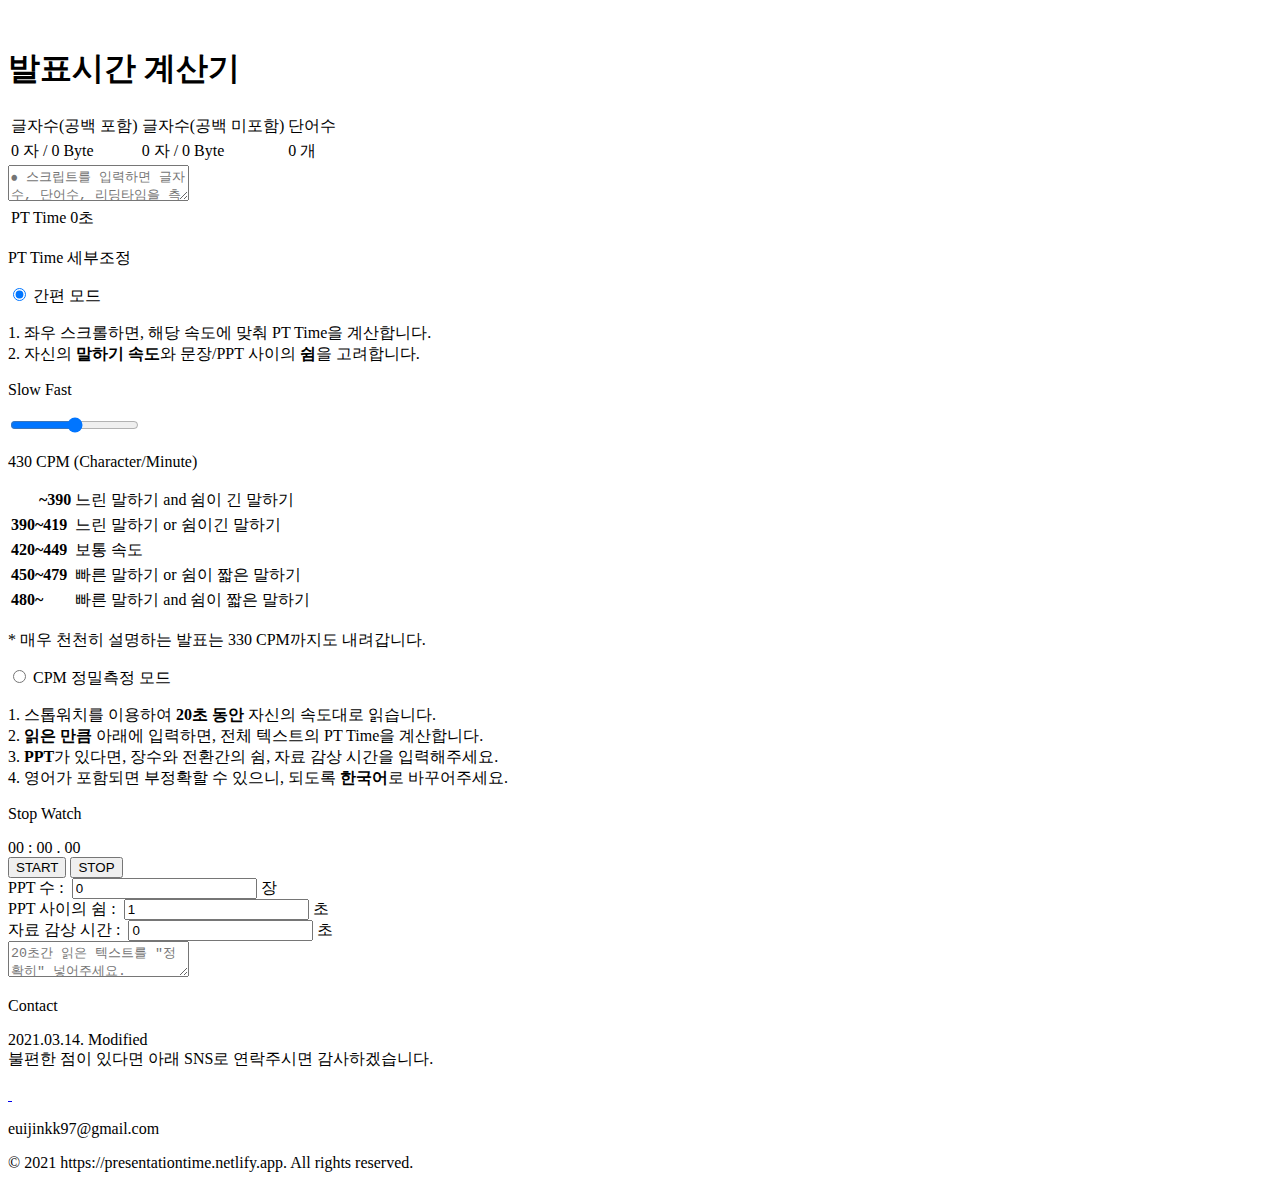
==== en/index.html @ 274cb5d6 "Create en version index.html" ====
<!DOCTYPE html>
<html lang="en">

<head>
    <meta charset="UTF-8">
    <meta http-equiv="X-UA-Compatible" content="IE=edge">
    <meta name="viewport" content="width=device-width, initial-scale=1.0">
    <title>발표시간 계산기, 글자수 세기</title>

    <!-- 검색엔진 -->
    <meta name="keywords" content="발표시간 계산기, 글자수세기, 단어수세기, PT시간 측정">
    <meta name="description" content='여러분의 발표/PT가 몇 분 걸리는지 궁금하다면? 텍스트를 넣으면 "대본/PT/발표시간", 글자수, 단어수를 계산합니다.'>
    <!-- 네이버 SEO -->
    <meta name="naver-site-verification" content="0ce0c7312843df52707cb7943660d1ea1b5c8a5c">
    <link rel="canonical" href="https://presentationtime.netlify.app">
    <!-- Open Graph -->
    <meta property="og:title" content="발표시간 계산기, 글자수 세기">
    <meta property="og:description" content="PT가 몇 분 걸리는지 궁금하다면?">
    <meta property="og:image" content="imgs/readingTime_logo4.png">
    <meta property="og:url" content="https://presentationtime.netlify.app">

    <meta name="author" content="김의진">
    <!-- UTF 8 로 설정 -->
    <meta http-equiv="Content-Type" content="text/html; charset=UTF-8">
    <!-- 구글에서 색인화, 링크연결하도록 -->
    <meta name="google-site-verification" content="JHUCo9mGvBm8ZBcUzAswjKW12a25BhWXzRidUhx5dVs" />
    <meta name="robots" content="noindex, nofollow">

    <!-- fontawesome 주소를 달아준다 -->
    <script src="https://kit.fontawesome.com/76cfe4f16b.js" crossorigin="anonymous"></script>
    <!-- fontgoogle 주소를 달아준다 + CSS font-family: "Open Sans", sans-serif;-->
    <link href="https://fonts.googleapis.com/css2?family=Open+Sans:wght@400;600;700&display=swap" rel="stylesheet">
    <!-- 사이트의 icon -->
    <link rel="icon" type="image/png" href="imgs/readingTime_logo4.png">
    <!-- css link 연결 -->
    <link rel="stylesheet" href="style.css">
    <!-- js script 연결 -->
    <script src="main.js" defer></script>

    <!-- Global site tag (gtag.js) - Google Analytics -->
    <script async src="https://www.googletagmanager.com/gtag/js?id=G-VPQ3BBXLWS"></script>
    <script>
    window.dataLayer = window.dataLayer || [];
    function gtag(){dataLayer.push(arguments);}
    gtag('js', new Date());

    gtag('config', 'G-VPQ3BBXLWS');
    </script>
</head>

<body>
    <!-- title -->
    <div class="title">
        <i><img src="imgs/readingTime_logo4.png" alt=""> </i>
        <h1>발표시간 계산기</h1>
    </div>
    <!-- main -->
    <section id="main">
        <!-- word/character counter -->
        <table class="counter">
            <tr>
                <td>글자수(공백 포함)</td>
                <td>글자수(공백 미포함)</td>
                <td>단어수</td>
            </tr>
            <tr>
                <td><span class="lengthWblank">0 자 / 0 Byte</span></td>
                <td><span class="lengthWOblank">0 자 / 0 Byte</span></td>
                <td><span class="words">0 개</span></td>
            </tr>
        </table>
        <!-- textInput -->
        <textarea placeholder="⦁ 스크립트를 입력하면 글자수, 단어수, 리딩타임을 측정합니다. &#13;&#10;
⦁ 한국어 기반으로 타언어가 섞여 있어도 무방합니다. &#13;&#10;
⦁ Internet Explore 환경은 지원하지 않습니다." class="textInput"></textarea>
        <!-- PT time  -->
        <table class="counter">
            <tr>
                <td class="tdReadingTime">PT Time</td>
                <td class="readingTimeBox"><span class="readingTime">0초</span><span class="cpm2"></span></td>
            </tr>
        </table>
            
        <p class="subtitle">PT Time 세부조정</p>
        <!-- <p class="paragraph">보다 정확하게 측정하고 싶다면, Customize를 이용하세요.</p> -->
        
        <div class="readingTimeContainer">
            <!-- 간편 모드 -->
            <div class="sliderContainer">
                <div class="radioBox">
                    <input type="radio" name="checking" id="sliderRadio" checked value="slider"> 
                    <label for="sliderRadio">간편 모드</label>
                </div>
                <p class="paragraph">1. 좌우 스크롤하면, 해당 속도에 맞춰 PT Time을 계산합니다.<br/>
                2. 자신의 <strong>말하기 속도</strong>와 문장/PPT 사이의 <strong>쉼</strong>을 고려합니다.
                </p>
                
                <!-- <br/>(스크롤하여 속도를 조절해주세요.) -->
                <div class="box1"> 
                    <p>Slow            Fast</p>   
                    <input type="range" min="310" max="550" value="430" 
                        step="10" class="slider" id="myRange" list="tickmarks">
                    <p class="cpm">430 CPM (Character/Minute)</p>
                </div>
                <table class="cpmText">
                    <tr>
                        <td>&nbsp;&nbsp;&nbsp;&nbsp;&nbsp;&nbsp;&nbsp;<strong>~390</strong></td>
                        <td>느린 말하기 and 쉼이 긴 말하기</td>
                    </tr>
                    <tr>
                        <td><strong>390~419</strong></td>
                        <td>느린 말하기 or 쉼이긴 말하기</td>
                    </tr>
                    <tr>
                        <td><strong>420~449</strong></td>
                        <td>보통 속도</td>
                    </tr>
                    <tr>
                        <td><strong>450~479</strong></td>
                        <td>빠른 말하기 or 쉼이 짧은 말하기</td>
                    </tr>
                    <tr>
                        <td><strong>480~</strong></td>
                        <td>빠른 말하기 and 쉼이 짧은 말하기</td>
                    </tr>
                </table>
                <p>* 매우 천천히 설명하는 발표는 330 CPM까지도 내려갑니다.</p>
            </div>
            <!-- CPM 정밀측정 모드 -->
            <div class="customizeContainer">
                <div class="radioBox">
                    <input type="radio" name="checking" id="customizeRadio" value="customize"> 
                    <label for="customizeRadio">CPM 정밀측정 모드</label>
                </div>
                <p class="paragraph">
                    1. 스톱워치를 이용하여 <strong>20초 동안</strong> 자신의 속도대로 읽습니다.<br/>
                    2. <strong>읽은 만큼</strong> 아래에 입력하면, 전체 텍스트의 PT Time을 계산합니다.<br/>
                    3. <strong>PPT</strong>가 있다면, 장수와 전환간의 쉼, 자료 감상 시간을 입력해주세요.<br/>
                    4. 영어가 포함되면 부정확할 수 있으니, 되도록 <strong>한국어</strong>로 바꾸어주세요.<br/>
                </p>
                <div class="box2">
                    <div class="stopWatch">
                        <p>Stop Watch</p>
                        <span id="postTestMin">00</span><!-- 분 -->
                        <span>:</span>
                        <span id="postTestSec">00</span><!--초-->
                        <span>.</span>
                        <span id="postTestMilisec">00</span><!--밀리초-->
                        <!-- 밀리초는 작고, 회색깔로 만들자. -->
                        <div>
                            <button type="button" id="testStartBtn">START</button><!--시작/재시작/기록 버튼-->
                            <button type="button" id="testStopBtn">STOP</button><!--스톱 버튼-->
                        </div>
                    </div>
                    <div class="ppt">
                        <div>
                            PPT 수 :&nbsp;&nbsp;<input type="number" class="numberOfPPT" value="0" min="0">&nbsp;장
                        </div> 
                        <div>
                            PPT 사이의 쉼 :&nbsp;&nbsp;<input type="number" class="termOfPPT" value="1" min="0">&nbsp;초
                        </div>
                        <div>
                            자료 감상 시간 :&nbsp;&nbsp;<input type="number" class="materialTime" value="0" min="0">&nbsp;초
                        </div>
                    </div>
                    <div>
                        <textarea placeholder='20초간 읽은 텍스트를 "정확히" 넣어주세요.' class="textInput2"></textarea>      
                    </div>
                </div>
            </div>
        </div>
    </section>
    <!-- contact -->
    <section id="contact">
        <p class="subtitle">Contact</p>
        <p class="description">2021.03.14. Modified<br/>
            불편한 점이 있다면 아래 SNS로 연락주시면 감사하겠습니다.</p>
        <div class="icons">
            <a href="https://github.com/gytks4" target="_blank">
                <img src="imgs/github2.png" alt="">
            </a>
            <!-- <a href="https://www.instagram.com/sisyphe_philo/" target="_blank">
                <img src="imgs/instagram3.png" alt="">
            </a> -->
            <a href="https://blog.naver.com/gytks4" target="_blank">
                <img src="imgs/naverBlog.png" alt="">
            </a>
        </div>
        <p class="email">euijinkk97@gmail.com</p>
        <p class="copyright"> © 2021 https://presentationtime.netlify.app. All rights reserved.</p>
    </section>
</body>

</html>
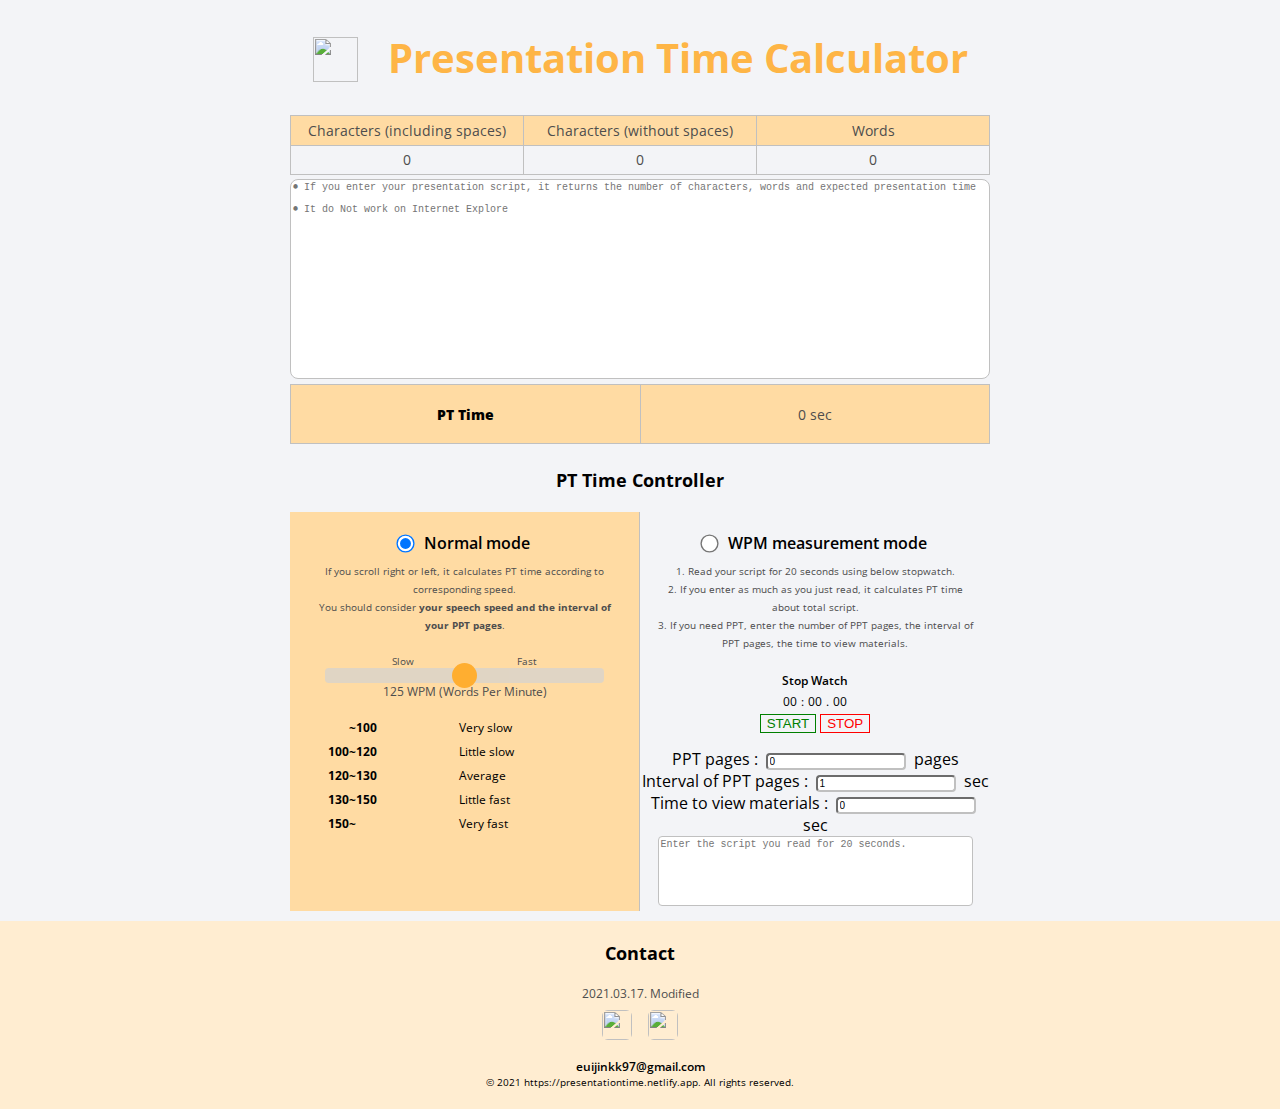
==== commit 88a1424b: "en version - wpm" ====
--- a/en/index.html
+++ b/en/index.html
@@ -5,19 +5,19 @@
     <meta charset="UTF-8">
     <meta http-equiv="X-UA-Compatible" content="IE=edge">
     <meta name="viewport" content="width=device-width, initial-scale=1.0">
-    <title>발표시간 계산기, 글자수 세기</title>
+    <title>Presentation Time Calculator</title>
 
     <!-- 검색엔진 -->
-    <meta name="keywords" content="발표시간 계산기, 글자수세기, 단어수세기, PT시간 측정">
-    <meta name="description" content='여러분의 발표/PT가 몇 분 걸리는지 궁금하다면? 텍스트를 넣으면 "대본/PT/발표시간", 글자수, 단어수를 계산합니다.'>
+    <meta name="keywords" content="Presentation Time Calculator, Convert words to time, speech time, pt time">
+    <meta name="description" content='Convert presentation script to time. Help your good speech.'>
     <!-- 네이버 SEO -->
     <meta name="naver-site-verification" content="0ce0c7312843df52707cb7943660d1ea1b5c8a5c">
-    <link rel="canonical" href="https://presentationtime.netlify.app">
+    <link rel="canonical" href="https://presentationtime.netlify.app/en">
     <!-- Open Graph -->
-    <meta property="og:title" content="발표시간 계산기, 글자수 세기">
-    <meta property="og:description" content="PT가 몇 분 걸리는지 궁금하다면?">
-    <meta property="og:image" content="imgs/readingTime_logo4.png">
-    <meta property="og:url" content="https://presentationtime.netlify.app">
+    <meta property="og:title" content="Presentation Time Calculator">
+    <meta property="og:description" content="Convert PT script to time.">
+    <meta property="og:image" content="../imgs/readingTime_logo4.png">
+    <meta property="og:url" content="https://presentationtime.netlify.app/en">
 
     <meta name="author" content="김의진">
     <!-- UTF 8 로 설정 -->
@@ -31,57 +31,56 @@
     <!-- fontgoogle 주소를 달아준다 + CSS font-family: "Open Sans", sans-serif;-->
     <link href="https://fonts.googleapis.com/css2?family=Open+Sans:wght@400;600;700&display=swap" rel="stylesheet">
     <!-- 사이트의 icon -->
-    <link rel="icon" type="image/png" href="imgs/readingTime_logo4.png">
+    <link rel="icon" type="image/png" href="../imgs/readingTime_logo4.png">
     <!-- css link 연결 -->
-    <link rel="stylesheet" href="style.css">
+    <link rel="stylesheet" href="../style.css">
     <!-- js script 연결 -->
-    <script src="main.js" defer></script>
+    <script src="../src/en.js" defer></script>
 
     <!-- Global site tag (gtag.js) - Google Analytics -->
     <script async src="https://www.googletagmanager.com/gtag/js?id=G-VPQ3BBXLWS"></script>
     <script>
-    window.dataLayer = window.dataLayer || [];
-    function gtag(){dataLayer.push(arguments);}
-    gtag('js', new Date());
-
-    gtag('config', 'G-VPQ3BBXLWS');
+        window.dataLayer = window.dataLayer || [];
+        function gtag(){dataLayer.push(arguments);}
+        gtag('js', new Date());
+        gtag('config', 'G-VPQ3BBXLWS');
     </script>
 </head>
 
 <body>
     <!-- title -->
     <div class="title">
-        <i><img src="imgs/readingTime_logo4.png" alt=""> </i>
-        <h1>발표시간 계산기</h1>
+        <i><img src="../imgs/readingTime_logo4.png" alt=""> </i>
+        <h1>Presentation Time Calculator</h1>
     </div>
     <!-- main -->
     <section id="main">
         <!-- word/character counter -->
         <table class="counter">
             <tr>
-                <td>글자수(공백 포함)</td>
-                <td>글자수(공백 미포함)</td>
-                <td>단어수</td>
+                <td>Characters (including spaces)</td>
+                <td>Characters (without spaces)</td>
+                <td>Words</td>
             </tr>
             <tr>
-                <td><span class="lengthWblank">0 자 / 0 Byte</span></td>
-                <td><span class="lengthWOblank">0 자 / 0 Byte</span></td>
-                <td><span class="words">0 개</span></td>
+                <td><span class="lengthWblank">0</span></td>
+                <td><span class="lengthWOblank">0</span></td>
+                <td><span class="words">0</span></td>
             </tr>
         </table>
         <!-- textInput -->
-        <textarea placeholder="⦁ 스크립트를 입력하면 글자수, 단어수, 리딩타임을 측정합니다. &#13;&#10;
-⦁ 한국어 기반으로 타언어가 섞여 있어도 무방합니다. &#13;&#10;
-⦁ Internet Explore 환경은 지원하지 않습니다." class="textInput"></textarea>
+        <!-- &#13;&#10 줄바꿈 -->
+        <textarea placeholder="⦁ If you enter your presentation script, it returns the number of characters, words and expected presentation time  &#13;&#10;
+⦁ It do Not work on Internet Explore" class="textInput"></textarea>
         <!-- PT time  -->
         <table class="counter">
             <tr>
                 <td class="tdReadingTime">PT Time</td>
-                <td class="readingTimeBox"><span class="readingTime">0초</span><span class="cpm2"></span></td>
+                <td class="readingTimeBox"><span class="readingTime">0 sec</span><span class="cpm2"></span></td>
             </tr>
         </table>
             
-        <p class="subtitle">PT Time 세부조정</p>
+        <p class="subtitle">PT Time Controller</p>
         <!-- <p class="paragraph">보다 정확하게 측정하고 싶다면, Customize를 이용하세요.</p> -->
         
         <div class="readingTimeContainer">
@@ -89,54 +88,54 @@
             <div class="sliderContainer">
                 <div class="radioBox">
                     <input type="radio" name="checking" id="sliderRadio" checked value="slider"> 
-                    <label for="sliderRadio">간편 모드</label>
+                    <label for="sliderRadio">Normal mode</label>
                 </div>
-                <p class="paragraph">1. 좌우 스크롤하면, 해당 속도에 맞춰 PT Time을 계산합니다.<br/>
-                2. 자신의 <strong>말하기 속도</strong>와 문장/PPT 사이의 <strong>쉼</strong>을 고려합니다.
+                <p class="paragraph">
+                    If you scroll right or left, it calculates PT time according to corresponding speed.<br/>
+                    You should consider <strong>your speech speed and the interval of your PPT pages</strong>.
                 </p>
                 
                 <!-- <br/>(스크롤하여 속도를 조절해주세요.) -->
                 <div class="box1"> 
                     <p>Slow            Fast</p>   
-                    <input type="range" min="310" max="550" value="430" 
-                        step="10" class="slider" id="myRange" list="tickmarks">
-                    <p class="cpm">430 CPM (Character/Minute)</p>
+                    <input type="range" min="70" max="180" value="125" 
+                        step="5" class="slider" id="myRange" list="tickmarks">
+                    <p class="cpm">125 WPM (Words Per Minute)</p>
                 </div>
                 <table class="cpmText">
                     <tr>
-                        <td>&nbsp;&nbsp;&nbsp;&nbsp;&nbsp;&nbsp;&nbsp;<strong>~390</strong></td>
-                        <td>느린 말하기 and 쉼이 긴 말하기</td>
+                        <td>&nbsp;&nbsp;&nbsp;&nbsp;&nbsp;&nbsp;&nbsp;<strong>~100</strong></td>
+                        <td>Very slow</td>
                     </tr>
                     <tr>
-                        <td><strong>390~419</strong></td>
-                        <td>느린 말하기 or 쉼이긴 말하기</td>
+                        <td><strong>100~120</strong></td>
+                        <td>Little slow</td>
                     </tr>
                     <tr>
-                        <td><strong>420~449</strong></td>
-                        <td>보통 속도</td>
+                        <td><strong>120~130</strong></td>
+                        <td>Average</td>
                     </tr>
                     <tr>
-                        <td><strong>450~479</strong></td>
-                        <td>빠른 말하기 or 쉼이 짧은 말하기</td>
+                        <td><strong>130~150</strong></td>
+                        <td>Little fast</td>
                     </tr>
                     <tr>
-                        <td><strong>480~</strong></td>
-                        <td>빠른 말하기 and 쉼이 짧은 말하기</td>
+                        <td><strong>150~</strong></td>
+                        <td>Very fast</td>
                     </tr>
                 </table>
-                <p>* 매우 천천히 설명하는 발표는 330 CPM까지도 내려갑니다.</p>
+                <!-- <p>* 매우 천천히 설명하는 발표는 330 CPM까지도 내려갑니다.</p> -->
             </div>
             <!-- CPM 정밀측정 모드 -->
             <div class="customizeContainer">
                 <div class="radioBox">
                     <input type="radio" name="checking" id="customizeRadio" value="customize"> 
-                    <label for="customizeRadio">CPM 정밀측정 모드</label>
+                    <label for="customizeRadio">WPM measurement mode</label>
                 </div>
                 <p class="paragraph">
-                    1. 스톱워치를 이용하여 <strong>20초 동안</strong> 자신의 속도대로 읽습니다.<br/>
-                    2. <strong>읽은 만큼</strong> 아래에 입력하면, 전체 텍스트의 PT Time을 계산합니다.<br/>
-                    3. <strong>PPT</strong>가 있다면, 장수와 전환간의 쉼, 자료 감상 시간을 입력해주세요.<br/>
-                    4. 영어가 포함되면 부정확할 수 있으니, 되도록 <strong>한국어</strong>로 바꾸어주세요.<br/>
+                    1. Read your script for 20 seconds using below stopwatch.<br/>
+                    2. If you enter as much as you just read, it calculates PT time about total script.<br/>
+                    3. If you need PPT, enter the number of PPT pages, the interval of PPT pages, the time to view materials.<br/>
                 </p>
                 <div class="box2">
                     <div class="stopWatch">
@@ -154,17 +153,17 @@
                     </div>
                     <div class="ppt">
                         <div>
-                            PPT 수 :&nbsp;&nbsp;<input type="number" class="numberOfPPT" value="0" min="0">&nbsp;장
+                            PPT pages :&nbsp;&nbsp;<input type="number" class="numberOfPPT" value="0" min="0">&nbsp; pages
                         </div> 
                         <div>
-                            PPT 사이의 쉼 :&nbsp;&nbsp;<input type="number" class="termOfPPT" value="1" min="0">&nbsp;초
+                            Interval of PPT pages :&nbsp;&nbsp;<input type="number" class="termOfPPT" value="1" min="0">&nbsp; sec
                         </div>
                         <div>
-                            자료 감상 시간 :&nbsp;&nbsp;<input type="number" class="materialTime" value="0" min="0">&nbsp;초
+                            Time to view materials :&nbsp;&nbsp;<input type="number" class="materialTime" value="0" min="0">&nbsp; sec
                         </div>
                     </div>
                     <div>
-                        <textarea placeholder='20초간 읽은 텍스트를 "정확히" 넣어주세요.' class="textInput2"></textarea>      
+                        <textarea placeholder='Enter the script you read for 20 seconds.' class="textInput2"></textarea>      
                     </div>
                 </div>
             </div>
@@ -173,17 +172,17 @@
     <!-- contact -->
     <section id="contact">
         <p class="subtitle">Contact</p>
-        <p class="description">2021.03.14. Modified<br/>
-            불편한 점이 있다면 아래 SNS로 연락주시면 감사하겠습니다.</p>
+        <p class="description">2021.03.17. Modified<br/>
+            <!-- 불편한 점이 있다면 아래 SNS로 연락주시면 감사하겠습니다.</p> -->
         <div class="icons">
             <a href="https://github.com/gytks4" target="_blank">
-                <img src="imgs/github2.png" alt="">
+                <img src="../imgs/github2.png" alt="">
             </a>
             <!-- <a href="https://www.instagram.com/sisyphe_philo/" target="_blank">
                 <img src="imgs/instagram3.png" alt="">
             </a> -->
             <a href="https://blog.naver.com/gytks4" target="_blank">
-                <img src="imgs/naverBlog.png" alt="">
+                <img src="../imgs/naverBlog.png" alt="">
             </a>
         </div>
         <p class="email">euijinkk97@gmail.com</p>
--- a/style.css
+++ b/style.css
@@ -0,0 +1,526 @@
+/* Global */
+
+:root {
+  /* Color */
+  --color-white: #ffffff;
+  --color-light-white: #eeeeee;
+  --color-dark-white: #bdbdbd;
+  --color-pink: #fe918d;
+  --color-dark-pink: #ff6863;
+  --color-dark-grey: #4d4d4d;
+  --color-grey: #616161;
+  --color-light-grey: #c0c0c0;
+  --color-blue: #73aace;
+  --color-yellow: #fff7d1;
+  --color-orange: #feb546;
+  --color-black: #000000;
+  --color-green: #feb546;
+  --color-second: #ffdba3;
+  --color-slider: #ff9b00;
+  /* #b9ff63; */
+
+  /* Font size */
+  --font-large: 20px;
+  --font-medium: 18px;
+  --font-regular: 16px;
+  --font-small: 14px;
+  --font-micro: 12px;
+  --font-tiny: 10px;
+
+  /* Font weight */
+  --weight-bold: 700;
+  --weight-semi-bold: 600;
+  --weight-regular: 400;
+
+  /* Size */
+  --size-border-radius: 4px;
+
+  /* Animation */
+  --animation-duration: 300ms;
+}
+
+* {
+  margin: 0;
+  box-sizing: border-box;
+  /* padding과 border을 합친 크기 */
+}
+
+body {
+  background-color: #f3f4f7;
+  margin: 0;
+  font-family: "Open Sans", sans-serif;
+  text-align: center;
+}
+
+ul {
+  list-style: none;
+  padding-left: 0;
+}
+
+button {
+  border-style: none;
+  background-color: transparent;
+  cursor: pointer;
+  border: none;
+  outline: none;
+  /* 클릭할 때 생기는 자국이 outline이다 */
+}
+
+a {
+  text-decoration: none;
+  color: var(--color-white);
+}
+
+textarea,
+input {
+  border-radius: 4px;
+  border-color: var(--color-light-grey);
+  font-size: var(--font-tiny);
+}
+
+/* title */
+
+.title {
+  padding: 30px 0;
+  /* border: 1px solid black; */
+  display: flex;
+  flex-direction: row;
+  align-items: center;
+  justify-content: center;
+
+  color: var(--color-green);
+  font-size: var(--font-large);
+  font-weight: 800;
+  /* text-shadow: 0.35rem 0.35rem #ff3852; */
+}
+
+.notIE {
+  font-size: var(--font-tiny);
+}
+
+.title i {
+  display: flex;
+  flex-direction: row;
+  align-items: center;
+  justify-content: center;
+  margin-right: 30px;
+
+  position: relative;
+  top: 2px;
+}
+
+.title img {
+  width: 45px;
+  height: 45px;
+}
+
+/* .title div:nth-child(2) {
+  color: black;
+  font-size: 20px;
+  font-weight: 600;
+}
+.title div:nth-child(3) {
+  color: var(--color-dark-grey);
+  font-size: 25px;
+  font-weight: 600;
+} */
+
+/* main section */
+#main {
+  text-align: center;
+  padding: 0px 50px;
+  width: 100%;
+  margin: auto;
+  max-width: 800px;
+}
+
+/* textarea */
+
+.textInput {
+  resize: none;
+  width: 100%;
+  height: 200px;
+  border-radius: 8px;
+  border-color: var(--color-light-grey);
+  margin-bottom: 0px;
+}
+
+/* counter */
+.counter {
+  width: 100%;
+  height: 60px;
+  /* border: 1px solid black; */
+
+  /* border가 한줄로 나오도록 한다. */
+  border-collapse: collapse;
+  font-size: var(--font-small);
+  color: var(--color-dark-grey);
+  margin-bottom: 4px;
+}
+
+.counter tr:nth-child(1) {
+  background-color: var(--color-second);
+}
+
+.counter td {
+  width: 25%;
+  border: 1px solid var(--color-light-grey);
+}
+
+.tdReadingTime {
+  font-weight: 800;
+  color: black;
+}
+
+.readingTimeBox {
+  /* background-color: color-; */
+}
+
+/* .counter {
+  display: flex;
+  justify-content: space-around;
+  width: 0%;
+  margin: 20px auto;
+  padding-bottom: 20px;
+  border-bottom: 1px solid gray;
+}
+
+.counter p {
+  color: black;
+  font-size: 20px;
+  border-right: 1px solid gray;
+  padding-right: 50px;
+}
+
+.counter p:nth-child(3) {
+  border-right: transparent;
+} */
+
+.subtitle {
+  font-size: var(--font-medium);
+  padding: 20px 0;
+  font-weight: 700;
+}
+
+.paragraph {
+  width: 90%;
+  margin: auto;
+  margin-bottom: 20px;
+  font-size: var(--font-tiny);
+  color: var(--color-dark-grey);
+  line-height: 18px;
+}
+/* .paragraph:nth-child(2) {
+  margin-bottom: 0px;
+} */
+
+.readingTimeContainer {
+  padding-bottom: 10px;
+  display: flex;
+}
+
+.radioBox {
+  display: flex;
+  align-items: center;
+  justify-content: center;
+  margin-bottom: 8px;
+}
+
+[name="checking"] {
+  transform: scale(1.4);
+  margin-right: 12px;
+}
+
+label {
+  font-size: var(--font-regular);
+  font-weight: 600;
+  color: black;
+}
+
+/* slider */
+
+.sliderContainer {
+  padding-top: 20px;
+  /* display: flex;
+  flex-direction: column;
+  align-items: center; */
+  border-right: 1px solid var(--color-light-grey);
+  flex-basis: 50%;
+  background-color: var(--color-second);
+  color: var(--color-dark-grey);
+}
+.sliderContainer label {
+  /* flex-basis: 10%; */
+  /* margin-bottom: 50px; */
+}
+
+.sliderContainer .slider {
+  /* flex-basis: 90%; */
+}
+
+.sliderContainer .cpm {
+  font-size: var(--font-micro);
+}
+
+.sliderContainer > p:nth-last-child(1) {
+  margin-bottom: 10px;
+  font-size: var(--font-micro);
+}
+
+.box1 {
+  margin-top: 20px;
+  display: flex;
+  flex-direction: column;
+  align-items: center;
+  margin-bottom: 15px;
+}
+
+.box1 p:nth-child(1) {
+  word-spacing: 100px;
+  font-size: var(--font-tiny);
+}
+
+.cpmText {
+  color: black;
+  text-align: left;
+  /* padding-left: 55px; */
+  width: 80%;
+  margin: auto;
+  margin-bottom: 15px;
+  line-height: 20px;
+  font-size: var(--font-micro);
+}
+
+/* The slider itself */
+.slider {
+  -webkit-appearance: none; /* Override default CSS styles */
+  appearance: none;
+  width: 80%; /* Full-width */
+  /* height: 25px; Specified height */
+  background: #d3d3d3; /* Grey background */
+  outline: none; /* Remove outline */
+  opacity: 0.7; /* Set transparency (for mouse-over effects on hover) */
+  -webkit-transition: 0.2s; /* 0.2 seconds transition on hover */
+  transition: opacity 0.2s;
+  height: 15px;
+  /* border-radius: 5px; */
+}
+
+/* Mouse-over effects */
+.slider:hover {
+  opacity: 1; /* Fully shown on mouse-over */
+}
+
+/* The slider handle (use -webkit- (Chrome, Opera, Safari, Edge) and -moz- (Firefox) to override default look) */
+.slider::-webkit-slider-thumb {
+  -webkit-appearance: none; /* Override default look */
+  appearance: none;
+  width: 25px; /* Set a specific slider handle width */
+  height: 25px; /* Slider handle height */
+  background: var(--color-slider); /* Green background */
+  cursor: pointer; /* Cursor on hover */
+  /* height: 25px; */
+  border-radius: 50%;
+}
+
+.slider::-moz-range-thumb {
+  width: 25px; /* Set a specific slider handle width */
+  height: 25px; /* Slider handle height */
+  background: #4caf50; /* Green background */
+  cursor: pointer; /* Cursor on hover */
+  /* height: 25px; */
+  border-radius: 50%;
+}
+
+/* Customize */
+
+.customizeContainer {
+  color: black;
+  padding-top: 20px;
+  flex-basis: 50%;
+}
+
+.box2 {
+  /* margin-top: 0px; */
+  /* font-size: 20px; */
+}
+
+.box3 {
+  width: 100%;
+  margin: 0 auto;
+  margin-bottom: 20px;
+  display: flex;
+  justify-content: space-between;
+}
+/* stopWatch */
+/* .box3 > div:nth-child(1) {
+  width: 100%;
+  border-right: 1px solid var(--color-dark-grey);
+  flex-basis: 50%;
+} */
+
+.stopWatch {
+  margin-bottom: 15px;
+}
+
+.stopWatch > p {
+  color: black;
+  font-weight: 600;
+  font-size: var(--font-micro);
+}
+
+.stopWatch > span {
+  font-size: var(--font-micro);
+}
+
+/* .box3 > div:nth-child(2) {
+  flex-basis: 50%;
+}
+
+.box3 button {
+  color: var(--color-dark-grey);
+} */
+
+#testStartBtn {
+  border: 1px solid green;
+  color: green;
+}
+
+#testStopBtn {
+  border: 1px solid red;
+  color: red;
+}
+
+.time {
+  margin-bottom: 20px;
+}
+
+.minutes,
+.seconds {
+  width: 50px;
+  height: 25px;
+}
+
+.textInput2 {
+  resize: none;
+  width: 90%;
+  height: 70px;
+  margin-bottom: 0;
+  font-size: var(--font-tiny);
+}
+
+.box2 > p {
+  width: 90%;
+  margin: auto;
+  margin-bottom: 10px;
+  padding-bottom: 10px;
+
+  border-bottom: 1px solid var(--color-dark-grey);
+}
+
+/* .speed, */
+.cpm2 {
+  font-size: var(--font-regular);
+  margin-bottom: 10px;
+}
+
+/* ID , about me */
+
+#contact {
+  background-color: #ffedd1;
+}
+
+.description {
+  /* padding-top: 20px; */
+  color: var(--color-dark-grey);
+  font-size: var(--font-micro);
+}
+
+.email {
+  margin-top: 10px;
+  font-size: var(--font-micro);
+  font-weight: 600;
+}
+
+.icons {
+  display: flex;
+  align-items: center;
+  justify-content: center;
+}
+
+.icons img {
+  width: 30px;
+  height: 30px;
+  border-radius: 6px;
+  margin: 8px;
+}
+
+.copyright {
+  padding-bottom: 20px;
+  font-size: var(--font-tiny);
+}
+
+/* media query  */
+/* 글자를 작게 만들어, 한줄에 나오도록 */
+
+@media screen and (max-width: 768px) {
+  :root {
+    /* Font size */
+    --font-large: 14px;
+    --font-medium: 14px;
+    --font-regular: 12px;
+    --font-small: 10px;
+    --font-micro: 8px;
+  }
+
+  .title {
+    padding: 20px 0px;
+  }
+
+  .title img {
+    width: 30px;
+    height: 30px;
+  }
+
+  .title i {
+    top: 2px;
+    margin-right: 10px;
+  }
+
+  #main {
+    padding: 0 10px;
+  }
+
+  .textInput {
+    margin-bottom: 0px;
+  }
+
+  .subtitle {
+    margin: 10px 0px;
+    padding: 0px;
+  }
+  .readingTimeContainer {
+    padding-bottom: 0px;
+    flex-direction: column;
+  }
+
+  .box1 {
+    margin: 6px 0;
+  }
+
+  .cpmText {
+    width: 40%;
+  }
+
+  .paragraph {
+    margin-bottom: 6px;
+  }
+
+  #contact {
+    padding-top: 6px;
+  }
+
+  .email {
+    margin-top: 0px;
+  }
+}
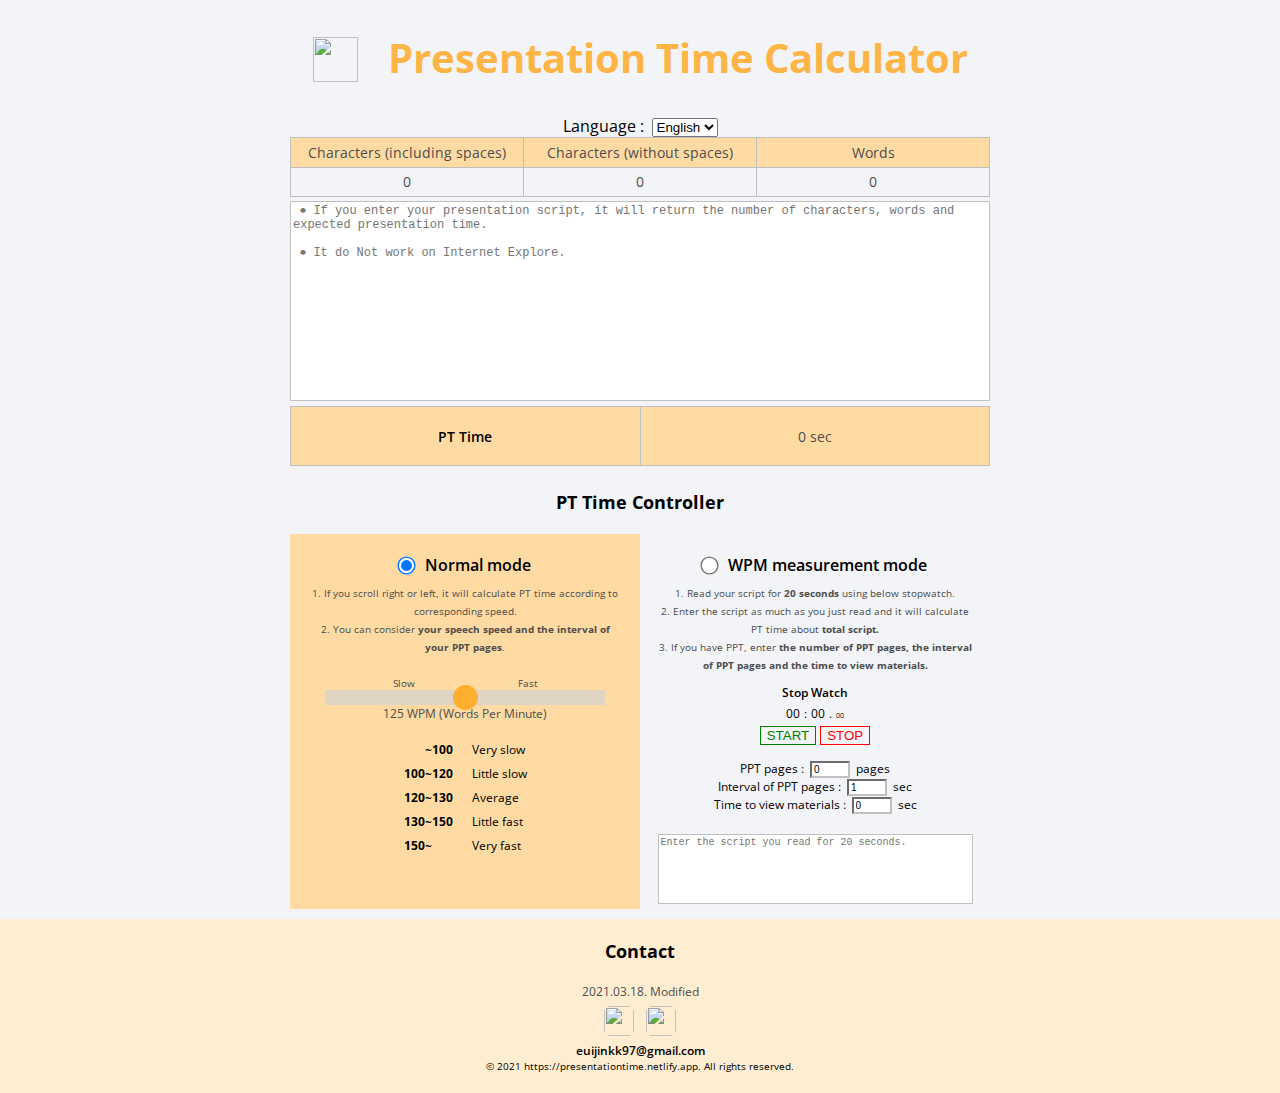
==== commit a99417d1: "delete br tag in character counter" ====
--- a/en/index.html
+++ b/en/index.html
@@ -53,6 +53,14 @@
         <i><img src="../imgs/readingTime_logo4.png" alt=""> </i>
         <h1>Presentation Time Calculator</h1>
     </div>
+    <div class="languageContainer">
+        <span>Language :&nbsp;</span>
+        <select class="language" name="language">
+            <option value="" >Korean</option>
+            <option value="en" selected>English</option>
+        </select>
+    </div>
+    
     <!-- main -->
     <section id="main">
         <!-- word/character counter -->
@@ -70,8 +78,9 @@
         </table>
         <!-- textInput -->
         <!-- &#13;&#10 줄바꿈 -->
-        <textarea placeholder="⦁ If you enter your presentation script, it returns the number of characters, words and expected presentation time  &#13;&#10;
-⦁ It do Not work on Internet Explore" class="textInput"></textarea>
+        <textarea placeholder=" ⦁ If you enter your presentation script, it will return the number of characters, words and expected presentation time.
+            &#13;&#10; ⦁ It do Not work on Internet Explore." 
+            class="textInput"></textarea>
         <!-- PT time  -->
         <table class="counter">
             <tr>
@@ -91,8 +100,8 @@
                     <label for="sliderRadio">Normal mode</label>
                 </div>
                 <p class="paragraph">
-                    If you scroll right or left, it calculates PT time according to corresponding speed.<br/>
-                    You should consider <strong>your speech speed and the interval of your PPT pages</strong>.
+                    1. If you scroll right or left, it will calculate PT time according to corresponding speed.<br/>
+                    2. You can consider <strong>your speech speed and the interval of your PPT pages</strong>.
                 </p>
                 
                 <!-- <br/>(스크롤하여 속도를 조절해주세요.) -->
@@ -133,9 +142,9 @@
                     <label for="customizeRadio">WPM measurement mode</label>
                 </div>
                 <p class="paragraph">
-                    1. Read your script for 20 seconds using below stopwatch.<br/>
-                    2. If you enter as much as you just read, it calculates PT time about total script.<br/>
-                    3. If you need PPT, enter the number of PPT pages, the interval of PPT pages, the time to view materials.<br/>
+                    1. Read your script for <strong>20 seconds</strong> using below stopwatch.<br/>
+                    2. Enter the script as much as you just read and it will calculate PT time about <strong>total script.</strong><br/>
+                    3. If you have PPT, enter <strong>the number of PPT pages, the interval of PPT pages and the time to view materials.</strong><br/>
                 </p>
                 <div class="box2">
                     <div class="stopWatch">
@@ -172,7 +181,7 @@
     <!-- contact -->
     <section id="contact">
         <p class="subtitle">Contact</p>
-        <p class="description">2021.03.17. Modified<br/>
+        <p class="description">2021.03.18. Modified<br/>
             <!-- 불편한 점이 있다면 아래 SNS로 연락주시면 감사하겠습니다.</p> -->
         <div class="icons">
             <a href="https://github.com/gytks4" target="_blank">
--- a/style.css
+++ b/style.css
@@ -73,7 +73,7 @@
 
 textarea,
 input {
-  border-radius: 4px;
+  /* border-radius: 4px; */
   border-color: var(--color-light-grey);
   font-size: var(--font-tiny);
 }
@@ -90,7 +90,7 @@
 
   color: var(--color-green);
   font-size: var(--font-large);
-  font-weight: 800;
+  font-weight: var(--weight-bold);
   /* text-shadow: 0.35rem 0.35rem #ff3852; */
 }
 
@@ -140,13 +140,15 @@
   resize: none;
   width: 100%;
   height: 200px;
-  border-radius: 8px;
+  /* border-radius: 8px; */
   border-color: var(--color-light-grey);
   margin-bottom: 0px;
+  font-size: var(--font-micro);
 }
 
 /* counter */
 .counter {
+  
   width: 100%;
   height: 60px;
   /* border: 1px solid black; */
@@ -156,6 +158,7 @@
   font-size: var(--font-small);
   color: var(--color-dark-grey);
   margin-bottom: 4px;
+  
 }
 
 .counter tr:nth-child(1) {
@@ -168,7 +171,7 @@
 }
 
 .tdReadingTime {
-  font-weight: 800;
+  font-weight: var(--weight-semi-bold);
   color: black;
 }
 
@@ -199,13 +202,13 @@
 .subtitle {
   font-size: var(--font-medium);
   padding: 20px 0;
-  font-weight: 700;
+  font-weight: var(--weight-bold);
 }
 
 .paragraph {
   width: 90%;
   margin: auto;
-  margin-bottom: 20px;
+  margin-bottom: 10px;
   font-size: var(--font-tiny);
   color: var(--color-dark-grey);
   line-height: 18px;
@@ -233,7 +236,7 @@
 
 label {
   font-size: var(--font-regular);
-  font-weight: 600;
+  font-weight: var(--weight-semi-bold);
   color: black;
 }
 
@@ -244,7 +247,7 @@
   /* display: flex;
   flex-direction: column;
   align-items: center; */
-  border-right: 1px solid var(--color-light-grey);
+  /* border-right: 1px solid var(--color-light-grey); */
   flex-basis: 50%;
   background-color: var(--color-second);
   color: var(--color-dark-grey);
@@ -284,11 +287,16 @@
   color: black;
   text-align: left;
   /* padding-left: 55px; */
-  width: 80%;
+  /* width: 80%; */
   margin: auto;
   margin-bottom: 15px;
   line-height: 20px;
   font-size: var(--font-micro);
+  /* border-collapse: collapse; */
+}
+
+.cpmText tr td:nth-child(1) {
+  border-right: 15px solid transparent;
 }
 
 /* The slider itself */
@@ -365,12 +373,17 @@
 
 .stopWatch > p {
   color: black;
-  font-weight: 600;
+  font-weight: var(--weight-semi-bold);
   font-size: var(--font-micro);
 }
 
 .stopWatch > span {
   font-size: var(--font-micro);
+}
+
+#postTestMilisec {
+  font-size: 7px;
+  /* color: var(--color-light-grey); */
 }
 
 /* .box3 > div:nth-child(2) {
@@ -393,6 +406,15 @@
 
 .time {
   margin-bottom: 20px;
+}
+
+.ppt {
+  font-size: 12px;
+  margin-bottom: 20px;
+}
+
+.ppt input {
+  width: 40px;
 }
 
 .minutes,
@@ -437,22 +459,28 @@
 }
 
 .email {
-  margin-top: 10px;
-  font-size: var(--font-micro);
-  font-weight: 600;
+  /* margin-top: 10px; */
+  font-size: var(--font-micro);
+  font-weight: var(--weight-semi-bold);
 }
 
 .icons {
   display: flex;
   align-items: center;
   justify-content: center;
+}
+
+.icons a{
+  width: 30px;
+  height: 30px;
+  margin : 6px 6px;
 }
 
 .icons img {
   width: 30px;
   height: 30px;
   border-radius: 6px;
-  margin: 8px;
+  
 }
 
 .copyright {
@@ -466,11 +494,11 @@
 @media screen and (max-width: 768px) {
   :root {
     /* Font size */
-    --font-large: 14px;
+    --font-large: 16px;
     --font-medium: 14px;
-    --font-regular: 12px;
-    --font-small: 10px;
-    --font-micro: 8px;
+    --font-regular: 14px;
+    --font-small: 12px;
+    --font-micro: 12px;
   }
 
   .title {
@@ -508,10 +536,6 @@
     margin: 6px 0;
   }
 
-  .cpmText {
-    width: 40%;
-  }
-
   .paragraph {
     margin-bottom: 6px;
   }
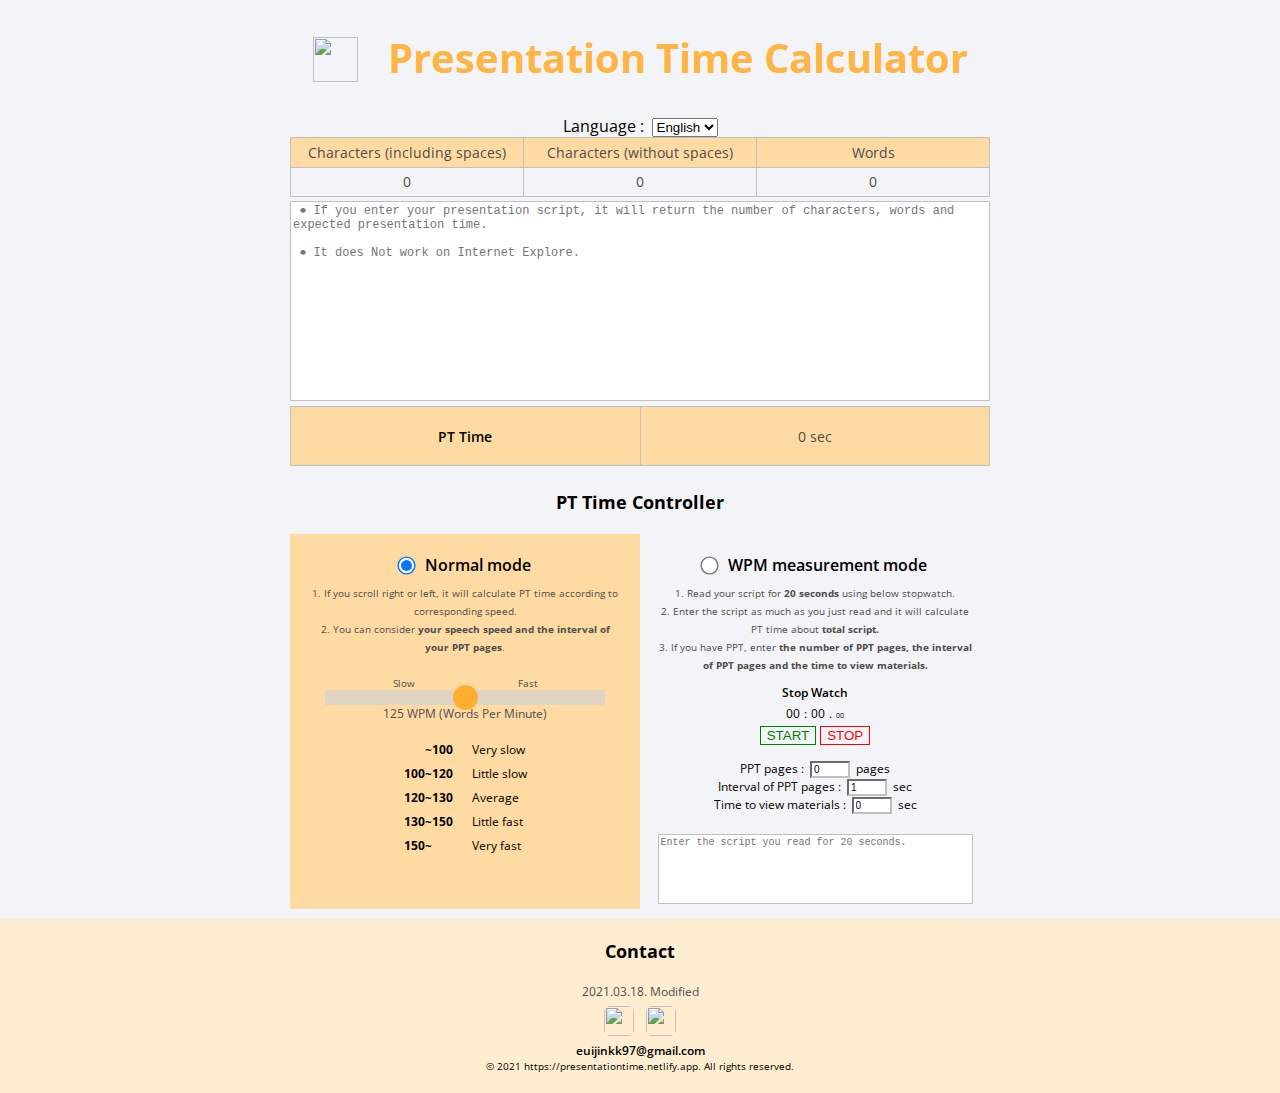
==== commit 6f2546e4: "final touch" ====
--- a/en/index.html
+++ b/en/index.html
@@ -24,7 +24,7 @@
     <meta http-equiv="Content-Type" content="text/html; charset=UTF-8">
     <!-- 구글에서 색인화, 링크연결하도록 -->
     <meta name="google-site-verification" content="JHUCo9mGvBm8ZBcUzAswjKW12a25BhWXzRidUhx5dVs" />
-    <meta name="robots" content="noindex, nofollow">
+    <meta name="robots" content="index, follow">
 
     <!-- fontawesome 주소를 달아준다 -->
     <script src="https://kit.fontawesome.com/76cfe4f16b.js" crossorigin="anonymous"></script>
@@ -78,8 +78,8 @@
         </table>
         <!-- textInput -->
         <!-- &#13;&#10 줄바꿈 -->
-        <textarea placeholder=" ⦁ If you enter your presentation script, it will return the number of characters, words and expected presentation time.
-            &#13;&#10; ⦁ It do Not work on Internet Explore." 
+        <textarea placeholder=" ⦁ If you enter your presentation script, it will return the number of characters, words and expected presentation time.&#13;&#10;
+ ⦁ It does Not work on Internet Explore." 
             class="textInput"></textarea>
         <!-- PT time  -->
         <table class="counter">
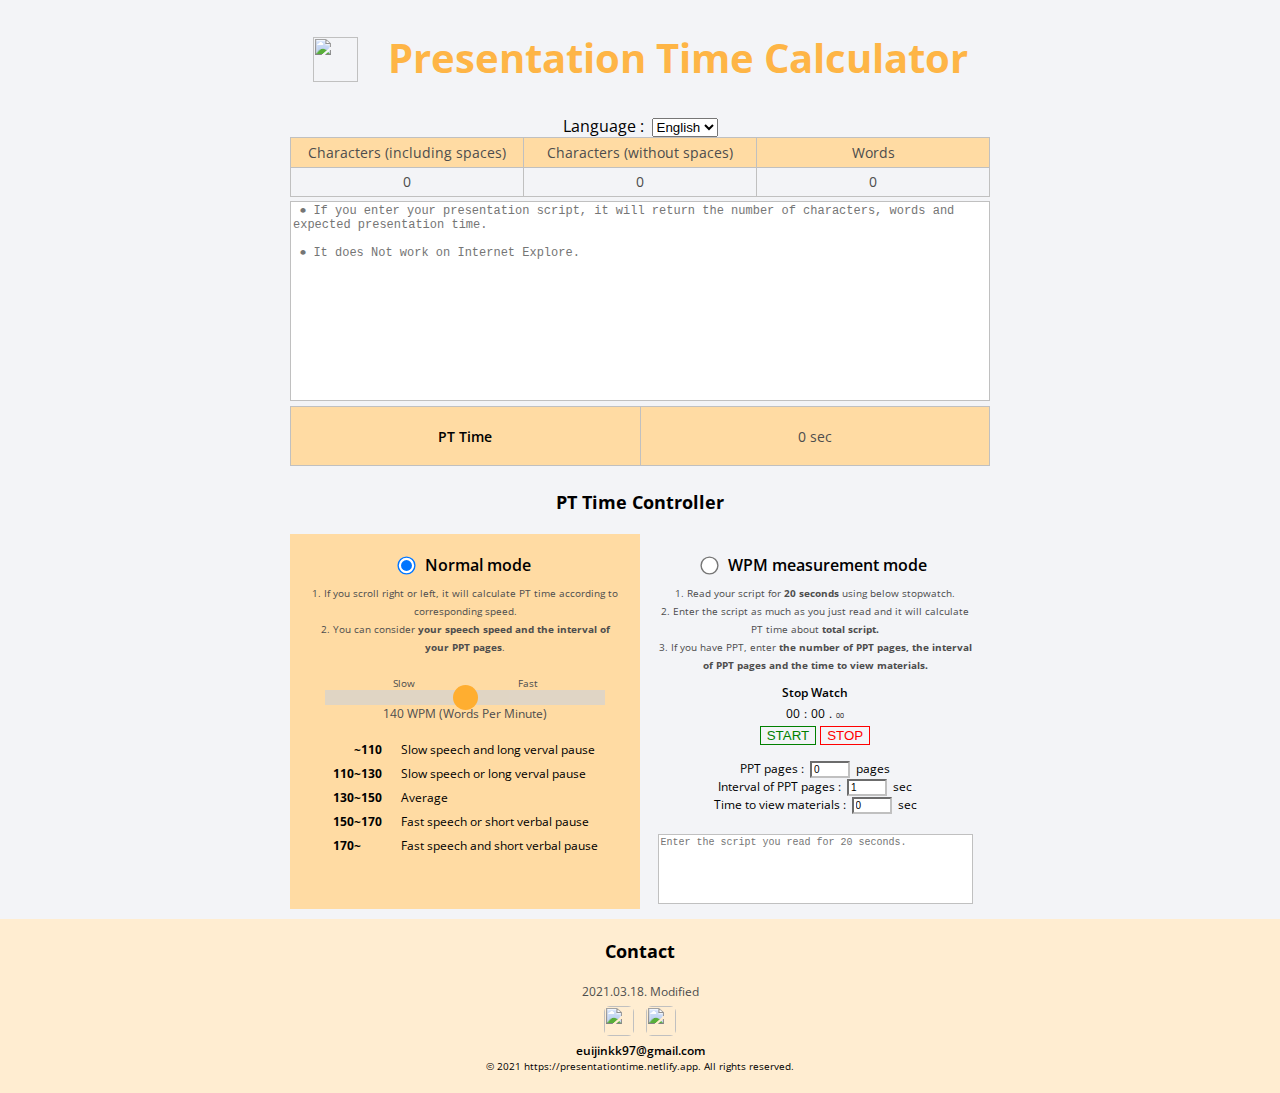
==== commit 9ac30ab6: "change speed criteria - en version" ====
--- a/en/index.html
+++ b/en/index.html
@@ -107,30 +107,30 @@
                 <!-- <br/>(스크롤하여 속도를 조절해주세요.) -->
                 <div class="box1"> 
                     <p>Slow            Fast</p>   
-                    <input type="range" min="70" max="180" value="125" 
+                    <input type="range" min="80" max="200" value="140" 
                         step="5" class="slider" id="myRange" list="tickmarks">
-                    <p class="cpm">125 WPM (Words Per Minute)</p>
+                    <p class="cpm">140 WPM (Words Per Minute)</p>
                 </div>
                 <table class="cpmText">
                     <tr>
-                        <td>&nbsp;&nbsp;&nbsp;&nbsp;&nbsp;&nbsp;&nbsp;<strong>~100</strong></td>
-                        <td>Very slow</td>
-                    </tr>
-                    <tr>
-                        <td><strong>100~120</strong></td>
-                        <td>Little slow</td>
-                    </tr>
-                    <tr>
-                        <td><strong>120~130</strong></td>
+                        <td>&nbsp;&nbsp;&nbsp;&nbsp;&nbsp;&nbsp;&nbsp;<strong>~110</strong></td>
+                        <td>Slow speech and long verval pause</td>
+                    </tr>
+                    <tr>
+                        <td><strong>110~130</strong></td>
+                        <td>Slow speech or long verval pause</td>
+                    </tr>
+                    <tr>
+                        <td><strong>130~150</strong></td>
                         <td>Average</td>
                     </tr>
                     <tr>
-                        <td><strong>130~150</strong></td>
-                        <td>Little fast</td>
-                    </tr>
-                    <tr>
-                        <td><strong>150~</strong></td>
-                        <td>Very fast</td>
+                        <td><strong>150~170</strong></td>
+                        <td>Fast speech or short verbal pause</td>
+                    </tr>
+                    <tr>
+                        <td><strong>170~</strong></td>
+                        <td>Fast speech and short verbal pause</td>
                     </tr>
                 </table>
                 <!-- <p>* 매우 천천히 설명하는 발표는 330 CPM까지도 내려갑니다.</p> -->
